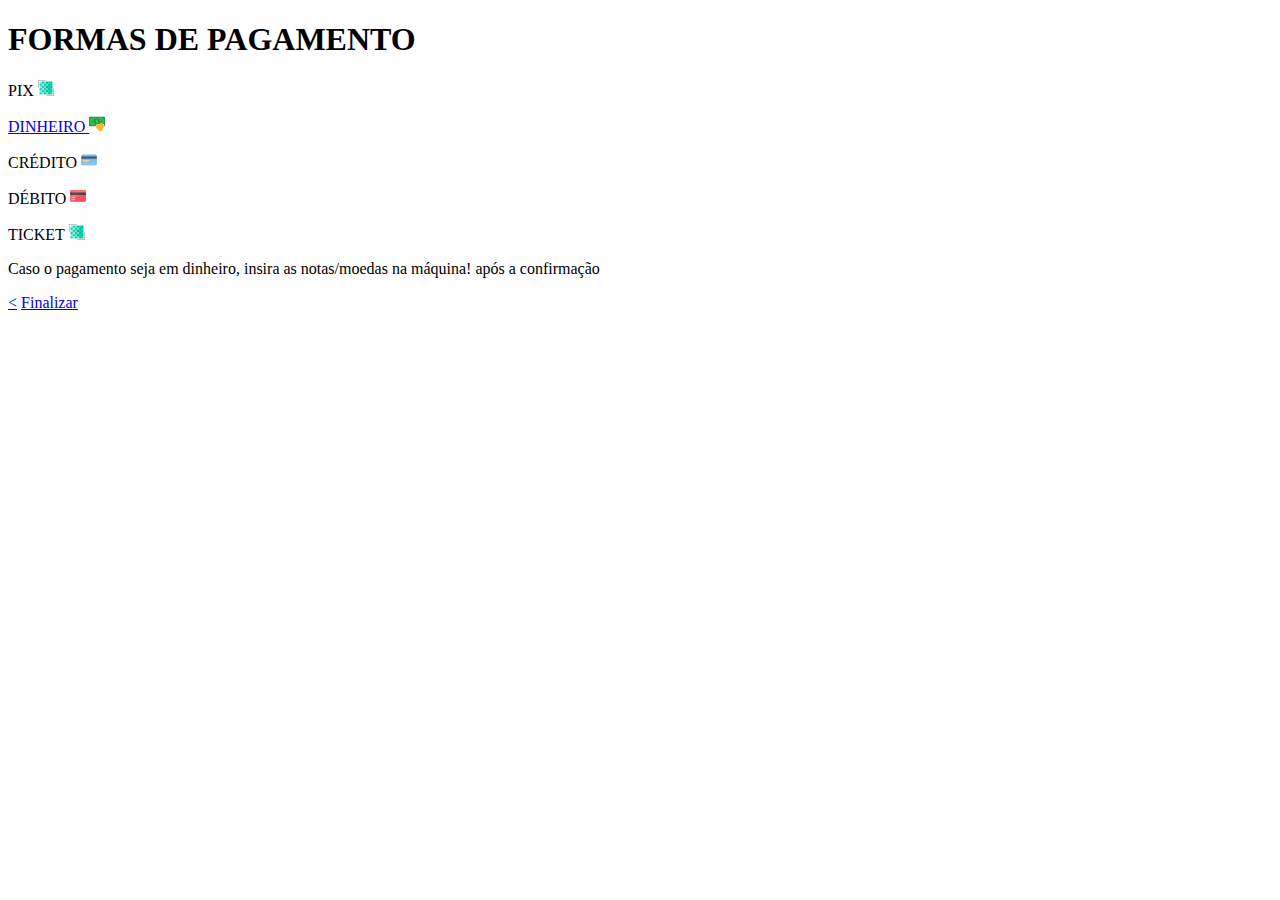
==== pagamento.html @ 445468a9 "v1" ====
<!DOCTYPE html>
<html lang="pt-br">
<head>
    <meta charset="UTF-8">
    <meta http-equiv="X-UA-Compatible" content="IE=edge">
    <meta name="viewport" content="width=device-width, initial-scale=1.0">
    <title>Document</title>
    <link rel="stylesheet" href="_pag.css">
</head>
<body>
    <h1>FORMAS DE PAGAMENTO</h1>

    <div class="box">
        <p>
     PIX <img src="./img/pixeis.png" alt="">
     </p>
    <p>
   <a href="cardb.html" id="apag">DINHEIRO <img src="./img/dinheiro.png" alt=""></a> 
</p>
<p>
    CRÉDITO <img src="./img/credit-card.png" alt="">
</p>
<p>
    DÉBITO <img src="./img/credit-card(1).png" alt="">
</p>
<p>
   TICKET <img src="./img/pixeis.png" alt="">
</p>
<p id="tt">Caso o pagamento seja em dinheiro, insira as notas/moedas na máquina! após a confirmação</p>
    <a href="./index.html"><</a>
    <a href="./agradec.html"> Finalizar</a>

</div>
</body>
</html>
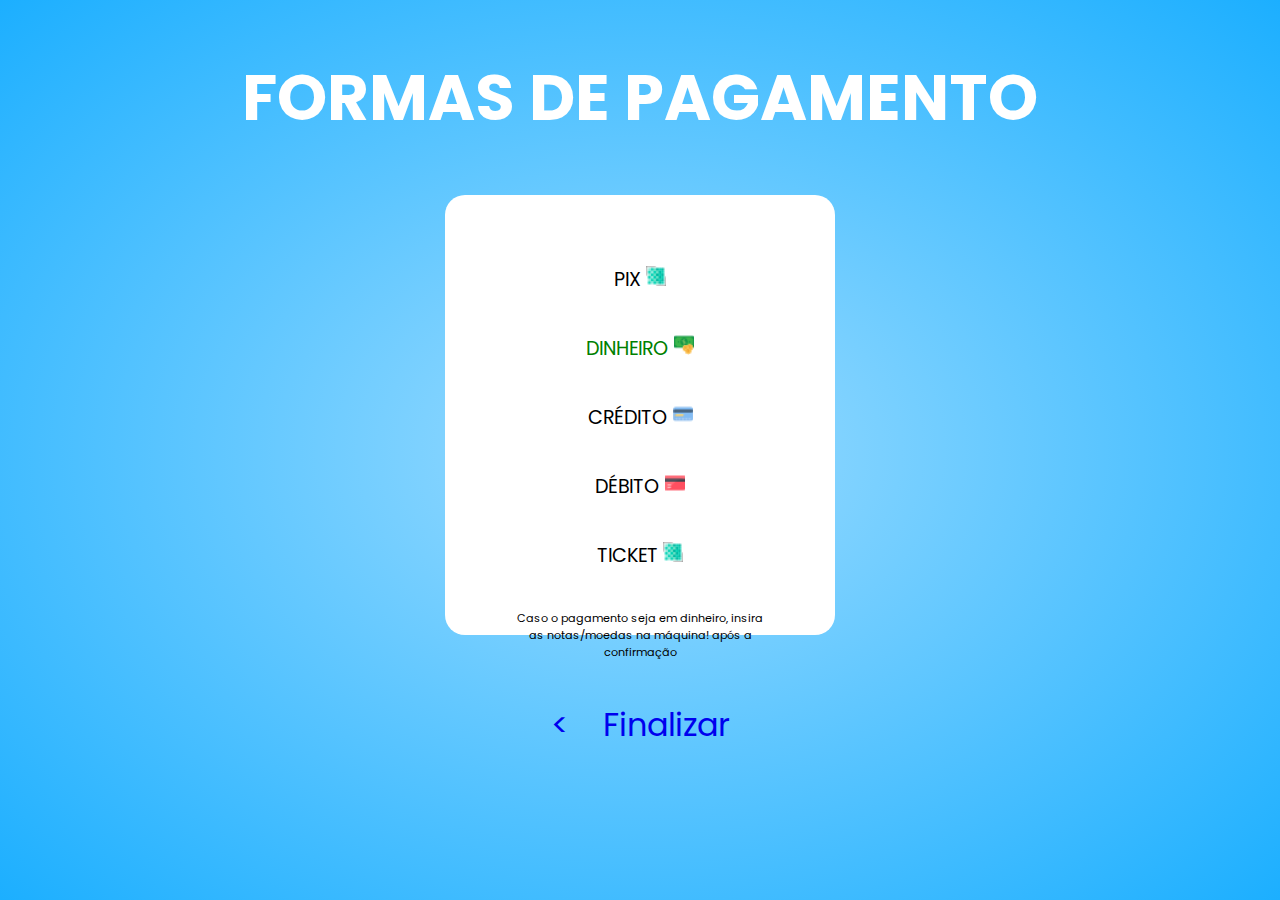
==== commit 46bb6bac: "v2" ====
--- a/pagamento.html
+++ b/pagamento.html
@@ -5,7 +5,7 @@
     <meta http-equiv="X-UA-Compatible" content="IE=edge">
     <meta name="viewport" content="width=device-width, initial-scale=1.0">
     <title>Document</title>
-    <link rel="stylesheet" href="_pag.css">
+    <link rel="stylesheet" href="pag.css">
 </head>
 <body>
     <h1>FORMAS DE PAGAMENTO</h1>
--- a/pag.css
+++ b/pag.css
@@ -0,0 +1,57 @@
+@import url('https://fonts.googleapis.com/css2?family=Poppins:wght@300;400;500;600;700;800;900&display=swap');
+*{
+    margin: 0;
+    padding: 0;
+    font-family: 'Poppins', sans-serif;
+}
+
+body{
+    margin: 0 auto;
+    text-align: center;
+  
+    min-height: 100vh;
+    background: radial-gradient(#9cdcff, #1cafff);
+}
+
+h1 {
+    color: #fff;
+    padding: 50px;
+    font-size: 4em;
+}
+.box {
+    background-color: #fff;
+    width: 330px;
+    height:380px;
+    margin: 0 auto;
+    padding: 30px;
+    border-radius: 20px;
+    
+}
+.box p{
+    margin: 40px;
+    font-size: 1.2em;
+}
+.box p:hover {
+    color:green;
+    cursor: pointer;
+    padding-right: 30px;
+    transition: .4s;
+}
+a {
+    padding: 15px;
+    text-decoration: none;
+    font-size: 2em;
+}
+img {
+    
+    width: 20px;
+}
+
+#apag {
+    font-size: 1em;
+    color: green;
+}
+
+#tt{
+    font-size: .7em;
+}